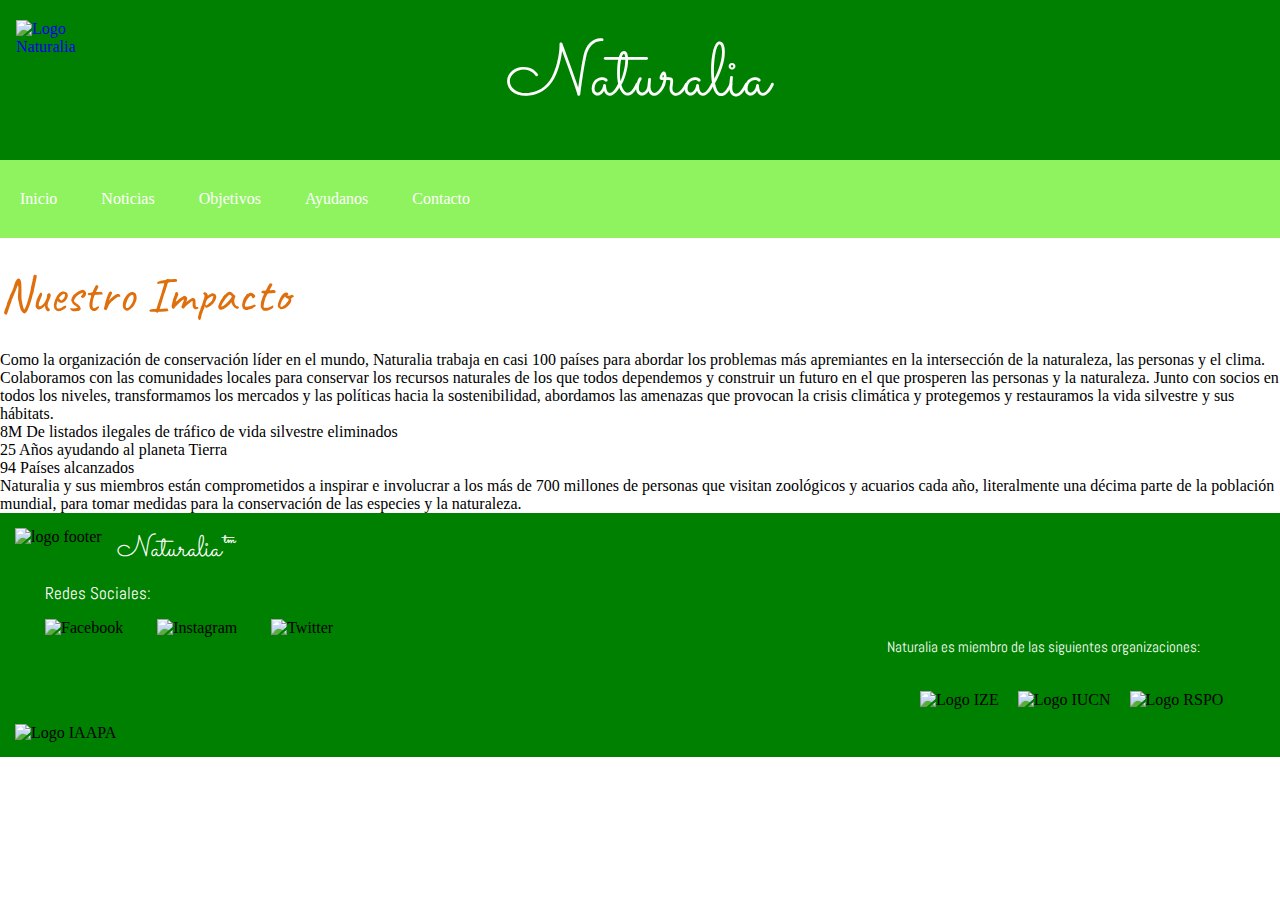
==== index.html @ 5b341d13 "Correcion de errores" ====
<!DOCTYPE html>
<html lang="es">
<head>
    <meta charset="UTF-8">
    <title>Naturalia</title>
    <meta content="Ignacio Franciosi" name="autor">
    <meta content="Pagina web de una ONG ficticia sobre proteccion de animales " name="descripcion">
    <meta content="animales, extincion, ayuda, ong, activismo " name="palabras clave">
    <link rel="stylesheet"href="miEstilo.css" type="text/css">
    <link rel="icon" type="image/jpg" href="imagenes/favicon.png">
    <link href="https://fonts.googleapis.com/css2?family=Abel&family=Caveat:wght@600&family=M+PLUS+Rounded+1c:wght@300&family=Sacramento&display=swap" rel="stylesheet">
</head>
<body>
<header>
    <a href="index.html"><img src="Imagenes/logo.png" width="113" height="110" alt="Logo Naturalia" id="logo_naturalia"> </a>
    <h1 id="titulo">Naturalia</h1>

</header>

<nav>
    <ul class="menu" >
        <li><a href="index.html">Inicio</a></li>
        <li><a href="Noticias.html">Noticias</a></li>
        <li><a href="Objetivo.html">Objetivos</a></li>
        <li><a href="Ayudanos.html">Ayudanos</a></li>
        <li><a href="Contactanos.html">Contacto</a></li>
    </ul>

</nav>


<p>
<h1 id="impacto">Nuestro Impacto</h1>
</p>
<p>
    Como la organización de conservación líder en el mundo, Naturalia trabaja en casi 100 países para abordar los problemas más apremiantes en la intersección de la naturaleza, las personas y el clima.
    Colaboramos con las comunidades locales para conservar los recursos naturales de los que todos dependemos y construir un futuro en el que prosperen las personas y la naturaleza.
    Junto con socios en todos los niveles, transformamos los mercados y las políticas hacia la sostenibilidad, abordamos las amenazas que provocan la crisis climática y protegemos y restauramos la vida silvestre y sus hábitats.
</p>
<p>
8M De listados ilegales de tráfico de vida silvestre eliminados
</p>
<p>
25 Años ayudando al planeta Tierra
</p>
<p>
94 Países alcanzados
</p>
<p>
    Naturalia y sus miembros están comprometidos a inspirar e involucrar a los más de 700 millones de personas que visitan zoológicos y acuarios cada año, literalmente una décima parte de la población mundial, para tomar medidas para la conservación de las especies y la naturaleza.
</p>
<section></section>
<footer id="footer">

    <p id="footer_izquierdo">
        <img src="Imagenes/logo.png" alt="logo footer" height="33" width="33" id="logo_footer"> <p id="titulo_footer">Naturalia™</p>
        <p id="redes_sociales">Redes Sociales:</p>
        <img src="Imagenes/facebook.png"width="35" height="35" alt="Facebook" id="facebook">
        <img src="Imagenes/instagram.png"width="35" height="35" alt="Instagram" id="instagram">
        <img src="Imagenes/twitter.png"width="35" height="35" alt="Twitter" id="twitter">

    </p>
    <p id="footer_derecho">
    <p id="organizaciones"> Naturalia es miembro de las siguientes organizaciones:</p>
        <img src="Imagenes/logo-ize.png"width="40" height="60" alt="Logo IZE" id="ize">
        <img src="Imagenes/logo-iucn.png"width="60" height="60" alt="Logo IUCN" id="iucn">
        <img src="Imagenes/logo-rspo.png"width="60" height="60" alt="Logo RSPO" id="rspo">
        <img src="Imagenes/IAAPA-logo.png"width="140" height="50" alt="Logo IAAPA" id="iaapa">

    </p>

</footer>
</body>
</html>
---- miEstilo.css ----
#titulo{
    color: white;
    text-align: center;
    float: top;
    font-family: 'Sacramento', cursive;
    font-size: 75px;
    padding-top: 25px;
    padding-bottom: 25px;
    padding-right: 150px;
    background-color: green;
}

#logo_naturalia{
float: left;
margin: 0.3em 1em 1em 1em;
    padding-top: 15px ;
    padding-bottom: 15px;
}

.menu{
    position: relative;
    list-style: none;
    padding-top: 10px;
    padding-bottom: 10px;
    padding-right: 0px;
    padding-left: 0px;
    background: #8EF35E;
    width: 100%;

    margin: 0px;

}
.menu li a{
    text-decoration: none;
    color:white;
    padding: 20px;
    display: block;
    margin: 0px;
    text-align: center;

}

.menu li{
    display: inline-block;

}

.menu li a:hover{
    background: green;

}

#impacto{
    font-family: 'Caveat', cursive;
    font-size: 50px;
    text-align: left;
    color: #DF6F0C;
    margin-top: 25px;
    margin-bottom: 25px;
}

#footer{
    background-color: green;
    margin: 0px;
    padding: 0px;
    position: relative;
}
#footer_izquierdo{
    float: left;
    background-color: green;
    margin: 0px;
}
#titulo_footer{
    font-family: 'Sacramento', cursive;
    font-size: 30px;
    color: white;
    padding-top: 15px;

}
#logo_footer{
   padding: 15px;
}

#redes_sociales{
    font-family: 'Abel', sans-serif;
    font-size: 17px;
    color: white;
    padding-top: 10px;
    padding-left: 45px;
    margin: 0px;
}

#facebook{
    padding-left: 45px;
    padding-top: 15px;
    padding-right: 15px;
}

#instagram{
    padding-left: 15px;
    padding-right: 15px;
}

#twitter{
    padding-left: 15px;
    padding-right: 15px;
}

#footer_derecho{
    float: right ;
    background-color: green;
    margin: 0px;
    float: top;
    align-self: flex-end;
}

#organizaciones{
    text-align: right;
    font-family: 'Abel', sans-serif;
    font-size: 15px;
    color: white;

    margin: 0px;
    background-color: green;
    padding-left: 0px;
    padding-bottom: 20px;
    padding-top: 0px;
    padding-right: 80px;
    border: 0px;
}
#ize{
    padding-left: 920px;
    padding-top: 15px;
    padding-right: 15px;
    padding-bottom: 15px;

}
#iucn{

    padding-left: 0px;
    padding-right: 0px;
    padding-bottom: 15px;
}

#rspo{
padding-left: 15px;
    padding-right: 0px;
    padding-bottom: 15px;

}

#iaapa{
padding-left: 15px;
    padding-bottom: 15px;

}

#noticias{
    font-family: 'Caveat', cursive;
    font-size: 50px;
    text-align: center;
    padding-bottom: 30px;
    padding-top: 30px;
}

#titulo_noticia1{
    font-family: 'Abel', sans-serif;
    background-color: mediumpurple;
    margin: 0px;
    padding-top: 30px;
    padding-bottom: 30px;
    padding-left: 25px;
    border: 0px;
    font-size: 40px;
}

#cuerpo_noticia1{
    font-family: 'M PLUS Rounded 1c', sans-serif;
    font-size: 20px;
    background-color: mediumpurple;
    margin: 0px;
    padding-top: 30px ;
    padding-right: 50px;
    padding-left: 25px;
    padding-bottom: 75px;
    border: 0px;
    text-align-all: justify;
    line-height: 38px;
}

#noticia1{
    background-color: mediumpurple;
    margin: 0px;
    padding-left: 50px;
    padding-right: 30px;
    padding-top: 0px;
    padding-bottom: 20px;
    border: 0px;
    float: right;
}

#titulo_noticia2{
    font-family: 'Abel', sans-serif;
    background-color: #DCA525;
    margin-top: 20px;
    padding-top: 30px;
    padding-bottom: 20px;
    padding-left: 25px;
    border: 0px;
    font-size: 40px;
}

#cuerpo_noticia2 {
    font-family: 'M PLUS Rounded 1c', sans-serif;
    font-size: 20px;
    background-color: #DCA525;
    margin: 0px;
    padding-top: 40px;
    padding-right: 50px;
    padding-left: 15px;
    padding-bottom: 75px;
    border: 0px;
    text-align-all: justify;
    line-height: 38px;
}
#noticia2{
    background-color: #DCA525;
    margin: 0px;
    padding-left: 50px;
    padding-right: 60px;
    padding-top: 20px;
    padding-bottom: 20px;
    border: 0px;
    float: left;
}

#titulo_noticia3{
    font-family: 'Abel', sans-serif;
    background-color: #1B8FA0;
    margin-top: 20px;
    padding-top: 30px;
    padding-bottom: 20px;
    padding-left: 25px;
    border: 0px;
    font-size: 40px;
}

#cuerpo_noticia3{
    font-family: 'M PLUS Rounded 1c', sans-serif;
    font-size: 20px;
    background-color: #1B8FA0;
    margin: 0px;
    padding-top: 20px ;
    padding-right: 50px;
    padding-left: 25px;
    padding-bottom: 75px;
    border: 0px;
    text-align-all: justify;
    line-height: 42px;
}

#noticia3{
    background-color: #1B8FA0;
    margin: 0px;
    padding-left: 50px;
    padding-right: 30px;
    padding-top: 0px;
    padding-bottom: 40px;
    border: 0px;
    float: right;
}

#titulo_noticia4{
    font-family: 'Abel', sans-serif;
    background-color: #EB97DE;
    margin-top: 20px;
    padding-top: 30px;
    padding-bottom: 20px;
    padding-left: 25px;
    border: 0px;
    font-size: 40px;
}

#cuerpo_noticia4{
    font-family: 'M PLUS Rounded 1c', sans-serif;
    font-size: 20px;
    background-color: #EB97DE;
    margin-bottom: 55px;
    padding-top: 40px;
    padding-right: 50px;
    padding-left: 15px;
    padding-bottom: 75px;
    border: 0px;
    text-align-all: justify;
    line-height: 38px;
}
#noticia4{
    background-color: #EB97DE;
    margin: 0px;
    padding-left: 50px;
    padding-right: 60px;
    padding-top: 40px;
    padding-bottom: 50px;
    border: 0px;
    float: left;
}




html, body, div, span, applet, object, iframe,
h1, h2, h3, h4, h5, h6, p, blockquote, pre,
a, abbr, acronym, address, big, cite, code,
del, dfn, em, img, ins, kbd, q, s, samp,
small, strike, strong, sub, sup, tt, var,
b, u, i, center,
dl, dt, dd, ol, ul, li,
fieldset, form, label, legend,
table, caption, tbody, tfoot, thead, tr, th, td,
article, aside, canvas, details, embed,
figure, figcaption, footer, header, hgroup,
menu, nav, output, ruby, section, summary,
time, mark, audio, video {
    margin: 0;
    padding: 0;
    border: 0;
    font-size: 100%;
    font: inherit;
    vertical-align: baseline;
}
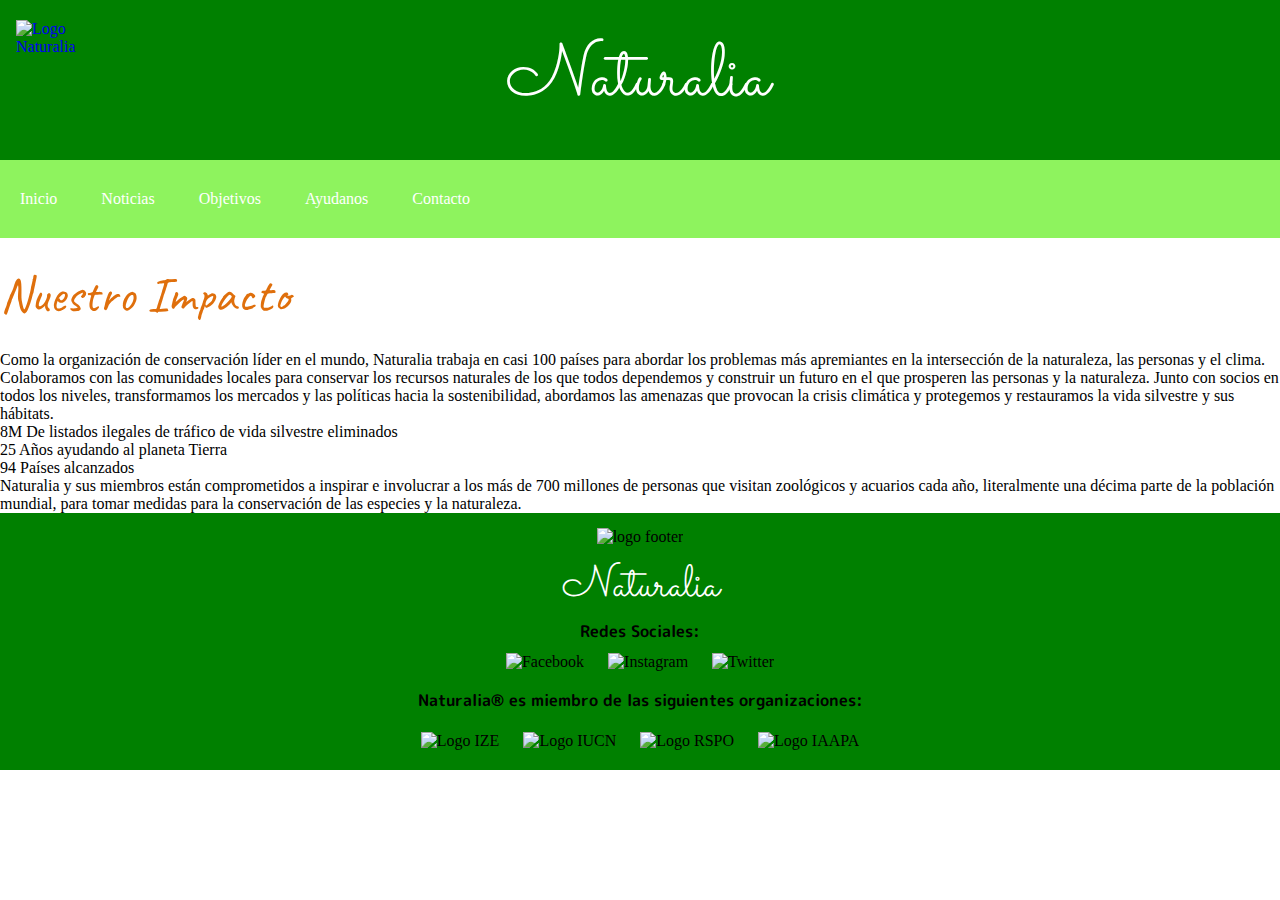
==== commit 636c1635: "Se modifico el estilo de footer y de las imagenes de noticias" ====
--- a/index.html
+++ b/index.html
@@ -7,12 +7,12 @@
     <meta content="Pagina web de una ONG ficticia sobre proteccion de animales " name="descripcion">
     <meta content="animales, extincion, ayuda, ong, activismo " name="palabras clave">
     <link rel="stylesheet"href="miEstilo.css" type="text/css">
-    <link rel="icon" type="image/jpg" href="imagenes/favicon.png">
+    <link rel="icon" type="image/jpg" href="Imagenes/Favicon.png">
     <link href="https://fonts.googleapis.com/css2?family=Abel&family=Caveat:wght@600&family=M+PLUS+Rounded+1c:wght@300&family=Sacramento&display=swap" rel="stylesheet">
 </head>
 <body>
 <header>
-    <a href="index.html"><img src="Imagenes/logo.png" width="113" height="110" alt="Logo Naturalia" id="logo_naturalia"> </a>
+    <a href="index.html"><img src="Imagenes/Logo.png" width="113" height="110" alt="Logo Naturalia" id="logo_naturalia"> </a>
     <h1 id="titulo">Naturalia</h1>
 
 </header>
@@ -49,25 +49,28 @@
 <p>
     Naturalia y sus miembros están comprometidos a inspirar e involucrar a los más de 700 millones de personas que visitan zoológicos y acuarios cada año, literalmente una décima parte de la población mundial, para tomar medidas para la conservación de las especies y la naturaleza.
 </p>
-<section></section>
+
 <footer id="footer">
 
-    <p id="footer_izquierdo">
-        <img src="Imagenes/logo.png" alt="logo footer" height="33" width="33" id="logo_footer"> <p id="titulo_footer">Naturalia™</p>
+    <div id="footer_naturalia">
+        <img src="Imagenes/Logo.png" alt="logo footer" height="67" width="67" id="logo_footer"> <p id="titulo_footer">Naturalia</p>
+
+
         <p id="redes_sociales">Redes Sociales:</p>
         <img src="Imagenes/facebook.png"width="35" height="35" alt="Facebook" id="facebook">
         <img src="Imagenes/instagram.png"width="35" height="35" alt="Instagram" id="instagram">
         <img src="Imagenes/twitter.png"width="35" height="35" alt="Twitter" id="twitter">
 
-    </p>
-    <p id="footer_derecho">
-    <p id="organizaciones"> Naturalia es miembro de las siguientes organizaciones:</p>
+
+
+
+    <p id="organizaciones"> Naturalia® es miembro de las siguientes organizaciones:</p>
         <img src="Imagenes/logo-ize.png"width="40" height="60" alt="Logo IZE" id="ize">
         <img src="Imagenes/logo-iucn.png"width="60" height="60" alt="Logo IUCN" id="iucn">
         <img src="Imagenes/logo-rspo.png"width="60" height="60" alt="Logo RSPO" id="rspo">
         <img src="Imagenes/IAAPA-logo.png"width="140" height="50" alt="Logo IAAPA" id="iaapa">
 
-    </p>
+    </div>
 
 </footer>
 </body>
--- a/miEstilo.css
+++ b/miEstilo.css
@@ -63,95 +63,67 @@
     background-color: green;
     margin: 0px;
     padding: 0px;
-    position: relative;
-}
-#footer_izquierdo{
-    float: left;
-    background-color: green;
-    margin: 0px;
+    position: center;
+    text-align: center;
+
+}
+
+#footer_naturalia{
+
 }
 #titulo_footer{
+color: white;
     font-family: 'Sacramento', cursive;
-    font-size: 30px;
-    color: white;
-    padding-top: 15px;
+    font-size: 45px;
 
 }
 #logo_footer{
-   padding: 15px;
-}
+    justify-content: center;
+    padding: 15px 15px 8px 15px;
+}
+
 
 #redes_sociales{
-    font-family: 'Abel', sans-serif;
-    font-size: 17px;
-    color: white;
-    padding-top: 10px;
-    padding-left: 45px;
-    margin: 0px;
+    font-family: 'M PLUS Rounded 1c', sans-serif;
+    font-weight: bold;
 }
 
 #facebook{
-    padding-left: 45px;
-    padding-top: 15px;
-    padding-right: 15px;
+padding: 10px;
 }
 
 #instagram{
-    padding-left: 15px;
-    padding-right: 15px;
+    padding: 10px;
 }
 
 #twitter{
-    padding-left: 15px;
-    padding-right: 15px;
-}
-
-#footer_derecho{
-    float: right ;
-    background-color: green;
-    margin: 0px;
-    float: top;
-    align-self: flex-end;
-}
+    padding: 10px;
+}
+
+
 
 #organizaciones{
-    text-align: right;
-    font-family: 'Abel', sans-serif;
-    font-size: 15px;
-    color: white;
-
-    margin: 0px;
-    background-color: green;
-    padding-left: 0px;
-    padding-bottom: 20px;
-    padding-top: 0px;
-    padding-right: 80px;
-    border: 0px;
-}
+    font-family: 'M PLUS Rounded 1c', sans-serif;
+    font-weight: bold;
+    padding-top: 8px;
+}
+
 #ize{
-    padding-left: 920px;
-    padding-top: 15px;
-    padding-right: 15px;
-    padding-bottom: 15px;
+    padding: 20px 10px 20px 10px;
 
 }
 #iucn{
-
-    padding-left: 0px;
-    padding-right: 0px;
-    padding-bottom: 15px;
+    padding: 20px 10px 20px 10px;
+
 }
 
 #rspo{
-padding-left: 15px;
-    padding-right: 0px;
-    padding-bottom: 15px;
+    padding: 20px 10px 20px 10px;
 
 }
 
 #iaapa{
-padding-left: 15px;
-    padding-bottom: 15px;
+    padding: 20px 10px 20px 10px;
 
 }
 
@@ -190,13 +162,18 @@
 
 #noticia1{
     background-color: mediumpurple;
-    margin: 0px;
-    padding-left: 50px;
-    padding-right: 30px;
-    padding-top: 0px;
-    padding-bottom: 20px;
+    margin-top: 0px;
+    margin-bottom: 20px;
+    margin-left: 50px;
+    margin-right: 30px;
+    padding: 0px;
     border: 0px;
     float: right;
+    box-shadow: 1px 5px 10px black;
+}
+
+#noticia1:hover{
+    transform: scale(1.1);
 }
 
 #titulo_noticia2{
@@ -225,13 +202,18 @@
 }
 #noticia2{
     background-color: #DCA525;
-    margin: 0px;
-    padding-left: 50px;
-    padding-right: 60px;
-    padding-top: 20px;
-    padding-bottom: 20px;
+    margin-left: 0px;
+    margin-right: 40px;
+    margin-bottom: 20px ;
+    margin-top: 20px ;
+    padding: 0px;
     border: 0px;
     float: left;
+    box-shadow: 1px 5px 10px black;
+}
+
+#noticia2:hover{
+    transform: scale(1.1);
 }
 
 #titulo_noticia3{
@@ -261,18 +243,23 @@
 
 #noticia3{
     background-color: #1B8FA0;
-    margin: 0px;
-    padding-left: 50px;
-    padding-right: 30px;
-    padding-top: 0px;
-    padding-bottom: 40px;
+    margin-bottom: 40px;
+    margin-top:0px ;
+    margin-right: 30px;
+    margin-left: 50px;
+    padding: 0px;
     border: 0px;
     float: right;
+    box-shadow: 1px 5px 10px black;
+}
+
+#noticia3:hover{
+    transform: scale(1.1);
 }
 
 #titulo_noticia4{
     font-family: 'Abel', sans-serif;
-    background-color: #EB97DE;
+    background-color: #DF85D2;
     margin-top: 20px;
     padding-top: 30px;
     padding-bottom: 20px;
@@ -284,7 +271,7 @@
 #cuerpo_noticia4{
     font-family: 'M PLUS Rounded 1c', sans-serif;
     font-size: 20px;
-    background-color: #EB97DE;
+    background-color: #DF85D2;
     margin-bottom: 55px;
     padding-top: 40px;
     padding-right: 50px;
@@ -295,14 +282,19 @@
     line-height: 38px;
 }
 #noticia4{
-    background-color: #EB97DE;
-    margin: 0px;
-    padding-left: 50px;
-    padding-right: 60px;
-    padding-top: 40px;
-    padding-bottom: 50px;
+    background-color: #DF85D2;
+    padding: 0px;
+    margin-left: 50px;
+    margin-right: 60px;
+    margin-top: 40px;
+    margin-bottom: 50px;
     border: 0px;
     float: left;
+    box-shadow: 1px 5px 10px black;
+}
+
+#noticia4:hover{
+    transform: scale(1.1);
 }
 
 
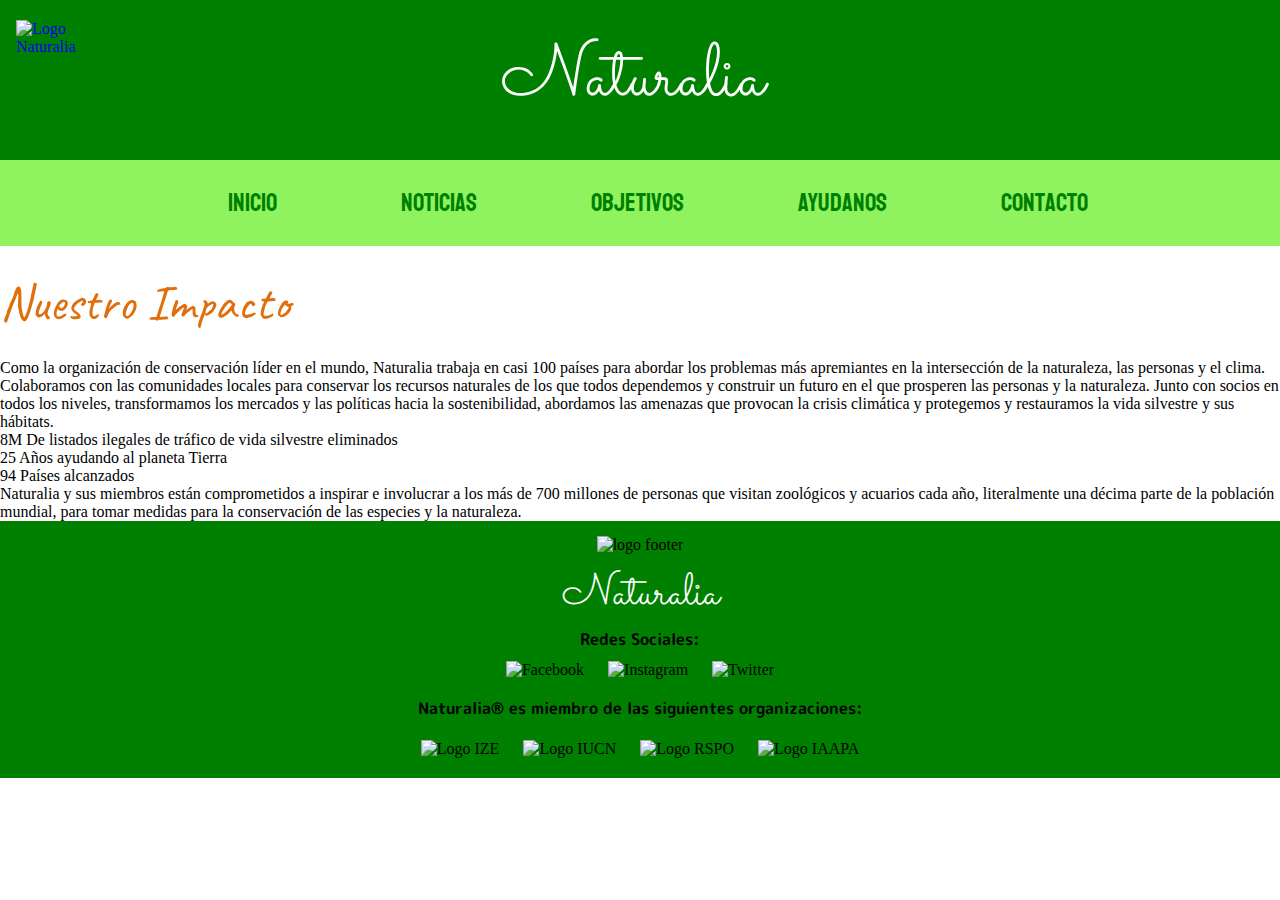
==== commit c802e2b4: "Rediseño del menu de opciones - Estilo en Objetivos" ====
--- a/index.html
+++ b/index.html
@@ -8,7 +8,7 @@
     <meta content="animales, extincion, ayuda, ong, activismo " name="palabras clave">
     <link rel="stylesheet"href="miEstilo.css" type="text/css">
     <link rel="icon" type="image/jpg" href="Imagenes/Favicon.png">
-    <link href="https://fonts.googleapis.com/css2?family=Abel&family=Caveat:wght@600&family=M+PLUS+Rounded+1c:wght@300&family=Sacramento&display=swap" rel="stylesheet">
+    <link href="https://fonts.googleapis.com/css2?family=Abel&family=Caveat:wght@600&family=Koulen&family=M+PLUS+Rounded+1c:wght@300&family=Sacramento&display=swap" rel="stylesheet">
 </head>
 <body>
 <header>
@@ -19,11 +19,11 @@
 
 <nav>
     <ul class="menu" >
-        <li><a href="index.html">Inicio</a></li>
-        <li><a href="Noticias.html">Noticias</a></li>
-        <li><a href="Objetivo.html">Objetivos</a></li>
-        <li><a href="Ayudanos.html">Ayudanos</a></li>
-        <li><a href="Contactanos.html">Contacto</a></li>
+        <li><a href="index.html"id="index_menu">Inicio</a></li>
+        <li><a href="Noticias.html"id="noticias_menu">Noticias</a></li>
+        <li><a href="Objetivo.html"id="objetivo_menu">Objetivos</a></li>
+        <li><a href="Ayudanos.html"id="ayudanos_menu">Ayudanos</a></li>
+        <li><a href="Contactanos.html" id="contacto_menu">Contacto</a></li>
     </ul>
 
 </nav>
@@ -32,7 +32,7 @@
 <p>
 <h1 id="impacto">Nuestro Impacto</h1>
 </p>
-<p>
+<p id="texto_index">
     Como la organización de conservación líder en el mundo, Naturalia trabaja en casi 100 países para abordar los problemas más apremiantes en la intersección de la naturaleza, las personas y el clima.
     Colaboramos con las comunidades locales para conservar los recursos naturales de los que todos dependemos y construir un futuro en el que prosperen las personas y la naturaleza.
     Junto con socios en todos los niveles, transformamos los mercados y las políticas hacia la sostenibilidad, abordamos las amenazas que provocan la crisis climática y protegemos y restauramos la vida silvestre y sus hábitats.
--- a/miEstilo.css
+++ b/miEstilo.css
@@ -6,7 +6,7 @@
     font-size: 75px;
     padding-top: 25px;
     padding-bottom: 25px;
-    padding-right: 150px;
+    padding-right: 160px;
     background-color: green;
 }
 
@@ -20,34 +20,68 @@
 .menu{
     position: relative;
     list-style: none;
-    padding-top: 10px;
-    padding-bottom: 10px;
-    padding-right: 0px;
-    padding-left: 0px;
     background: #8EF35E;
     width: 100%;
-
-    margin: 0px;
-
+    justify-content: center;
+    padding: 0px;
+    align-items: center;
+    margin: 0px;
 }
 .menu li a{
     text-decoration: none;
     color:white;
-    padding: 20px;
-    display: block;
-    margin: 0px;
-    text-align: center;
-
+    display: inline-block;
+    padding: 20px 20px 20px 20px;
+    text-align: center;
+    justify-content: center;
+    align-items: center;
+    margin:10px 50px 10px 60px;
 }
 
 .menu li{
+    margin:0px;
     display: inline-block;
-
-}
-
-.menu li a:hover{
-    background: green;
-
+    justify-content: center;
+    align-items: center;
+}
+
+.menu li:hover {
+    background: #C2FEB7;
+}
+
+#index_menu{
+    font-family: 'Koulen', cursive;
+    font-size: 25px;
+    color: green;
+    padding: 10px 10px 10px 23px;
+
+}
+#noticias_menu{
+    font-family: 'Koulen', cursive;
+    font-size: 25px;
+    color: green;
+    padding: 10px 0px 10px 0px;
+}
+
+#objetivo_menu{
+    font-family: 'Koulen', cursive;
+    font-size: 25px;
+    color: green;
+    padding: 10px 0px 10px 0px;
+}
+
+#ayudanos_menu{
+    font-family: 'Koulen', cursive;
+    font-size: 25px;
+    color: green;
+    padding: 10px 0px 10px 0px;
+}
+
+#contacto_menu{
+    font-family: 'Koulen', cursive;
+    font-size: 25px;
+    color: green;
+    padding: 10px 0px 10px 0px;
 }
 
 #impacto{
@@ -129,10 +163,11 @@
 
 #noticias{
     font-family: 'Caveat', cursive;
-    font-size: 50px;
-    text-align: center;
-    padding-bottom: 30px;
-    padding-top: 30px;
+    font-size: 60px;
+    text-align: center;
+    padding-bottom: 50px;
+    padding-top: 50px;
+    color: green;
 }
 
 #titulo_noticia1{
@@ -297,7 +332,95 @@
     transform: scale(1.1);
 }
 
-
+#titulo_objetivo{
+    font-family: 'Caveat', cursive;
+    font-size: 55px;
+    text-align: center;
+    color: #1B8FA0;
+    margin-top: 55px;
+    margin-bottom: 25px;
+    margin-left: 15px;
+    font-weight: bold;
+}
+
+#cuerpo_objetivo{
+    font-family: 'M PLUS Rounded 1c', sans-serif;
+    text-align: center;
+    font-size: 23px;
+    margin-top: 90px;
+    margin-left: 220px ;
+    margin-right:220px ;
+    line-height: 65px;
+    font-weight: bold;
+}
+
+#seis_objetivos{
+    background-color: #EBFFE8;
+    margin-top: 50px;
+}
+
+#imagen_nube{
+    border: 3px solid green;
+    margin: 50px 30px 30px 100px;
+    vertical-align: middle;
+}
+
+#cuerpo_nube{
+font-family: 'M PLUS Rounded 1c', sans-serif;
+    font-size: 25px;
+}
+
+#imagen_gota{
+    border: 3px solid green;
+    margin: 30px 30px 30px 100px;
+    vertical-align: middle;
+}
+
+#cuerpo_gota{
+    font-family: 'M PLUS Rounded 1c', sans-serif;
+    font-size: 25px;
+}
+
+#imagen_garra{
+    border: 3px solid green;
+    margin: 30px 30px 30px 100px;
+    vertical-align: middle;
+}
+#cuerpo_garra{
+    font-family: 'M PLUS Rounded 1c', sans-serif;
+    font-size: 25px;
+}
+
+#imagen_mano{
+    border: 3px solid green;
+    margin: 30px 30px 30px 100px;
+    vertical-align: middle;
+}
+
+#cuerpo_mano{
+    font-family: 'M PLUS Rounded 1c', sans-serif;
+    font-size: 25px;
+}
+
+#imagen_arbol{
+    border: 3px solid green;
+    margin: 30px 30px 30px 100px;
+    vertical-align: middle;
+}
+#cuerpo_arbol{
+    font-family: 'M PLUS Rounded 1c', sans-serif;
+    font-size: 25px;
+}
+
+#imagen_mar{
+    border: 3px solid green;
+    margin: 30px 30px 50px 100px;
+    vertical-align: middle;
+}
+#cuerpo_mar{
+    font-family: 'M PLUS Rounded 1c', sans-serif;
+    font-size: 25px;
+}
 
 
 html, body, div, span, applet, object, iframe,
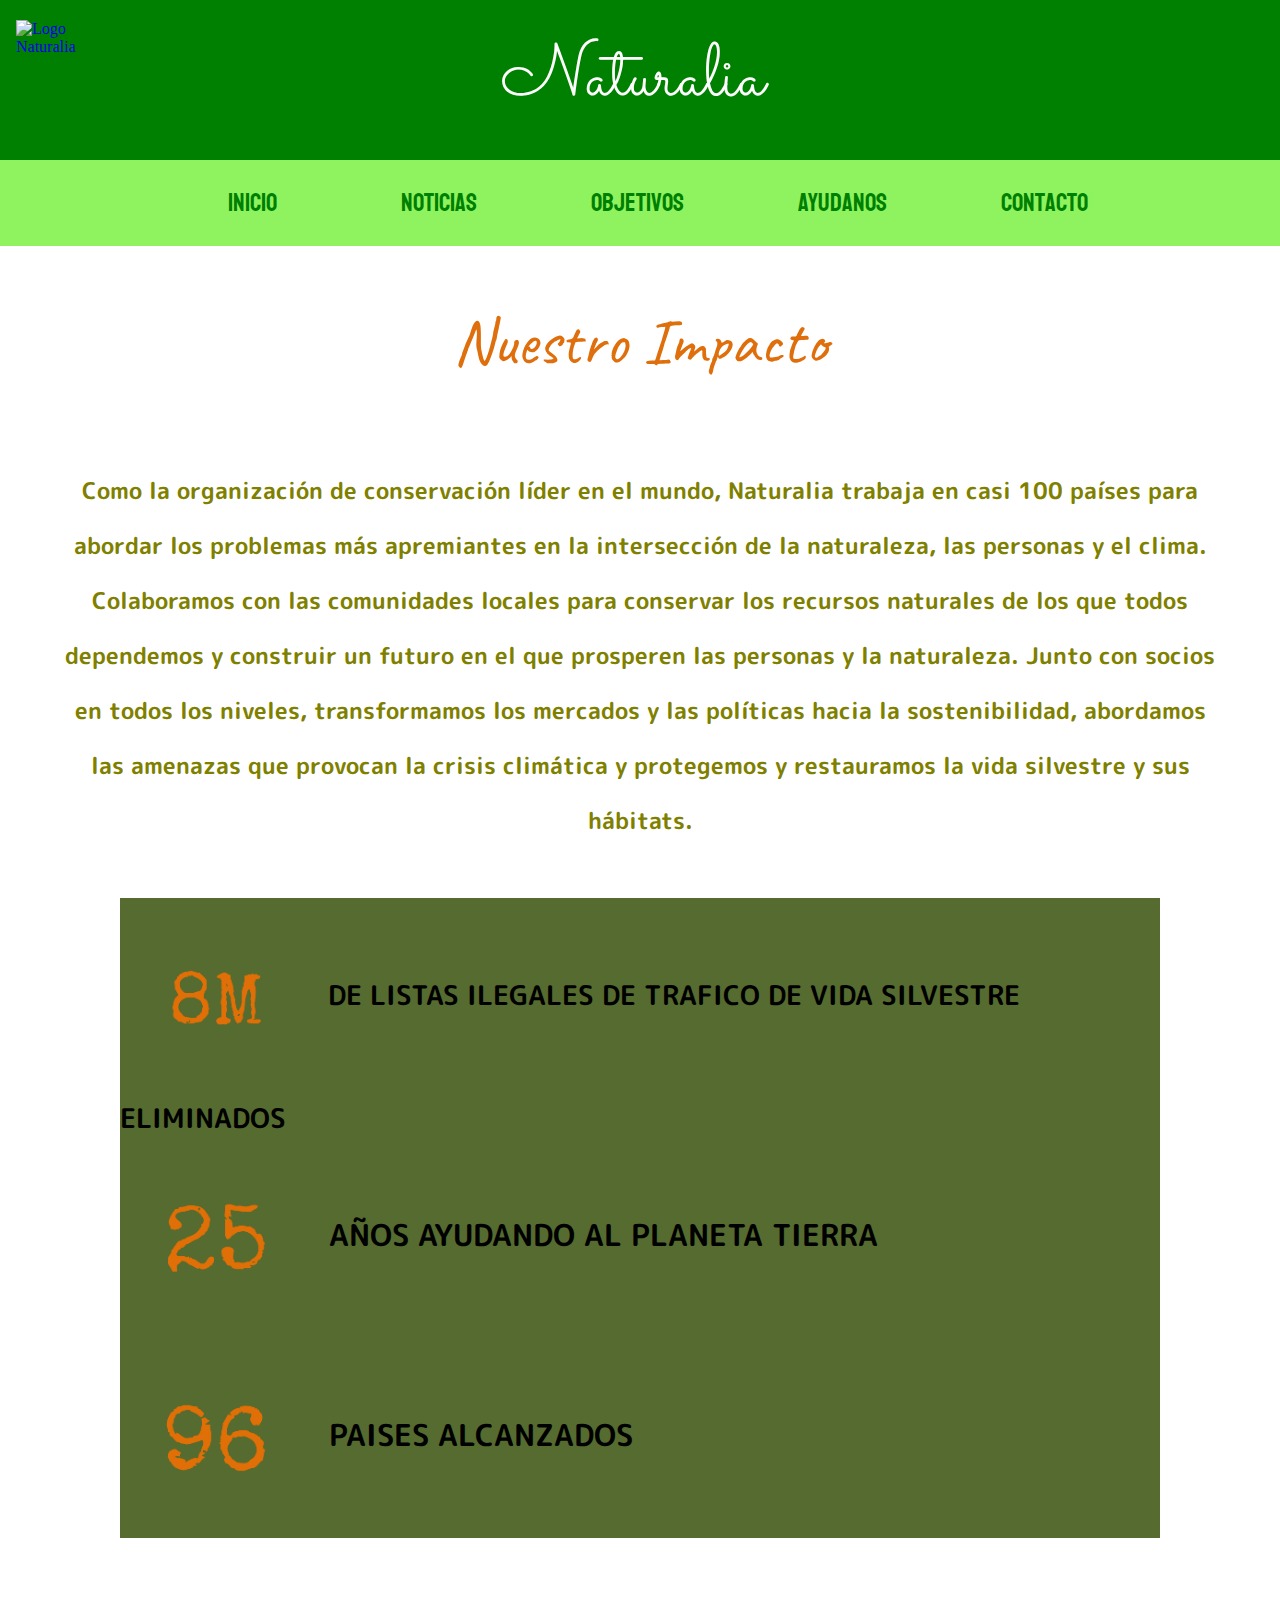
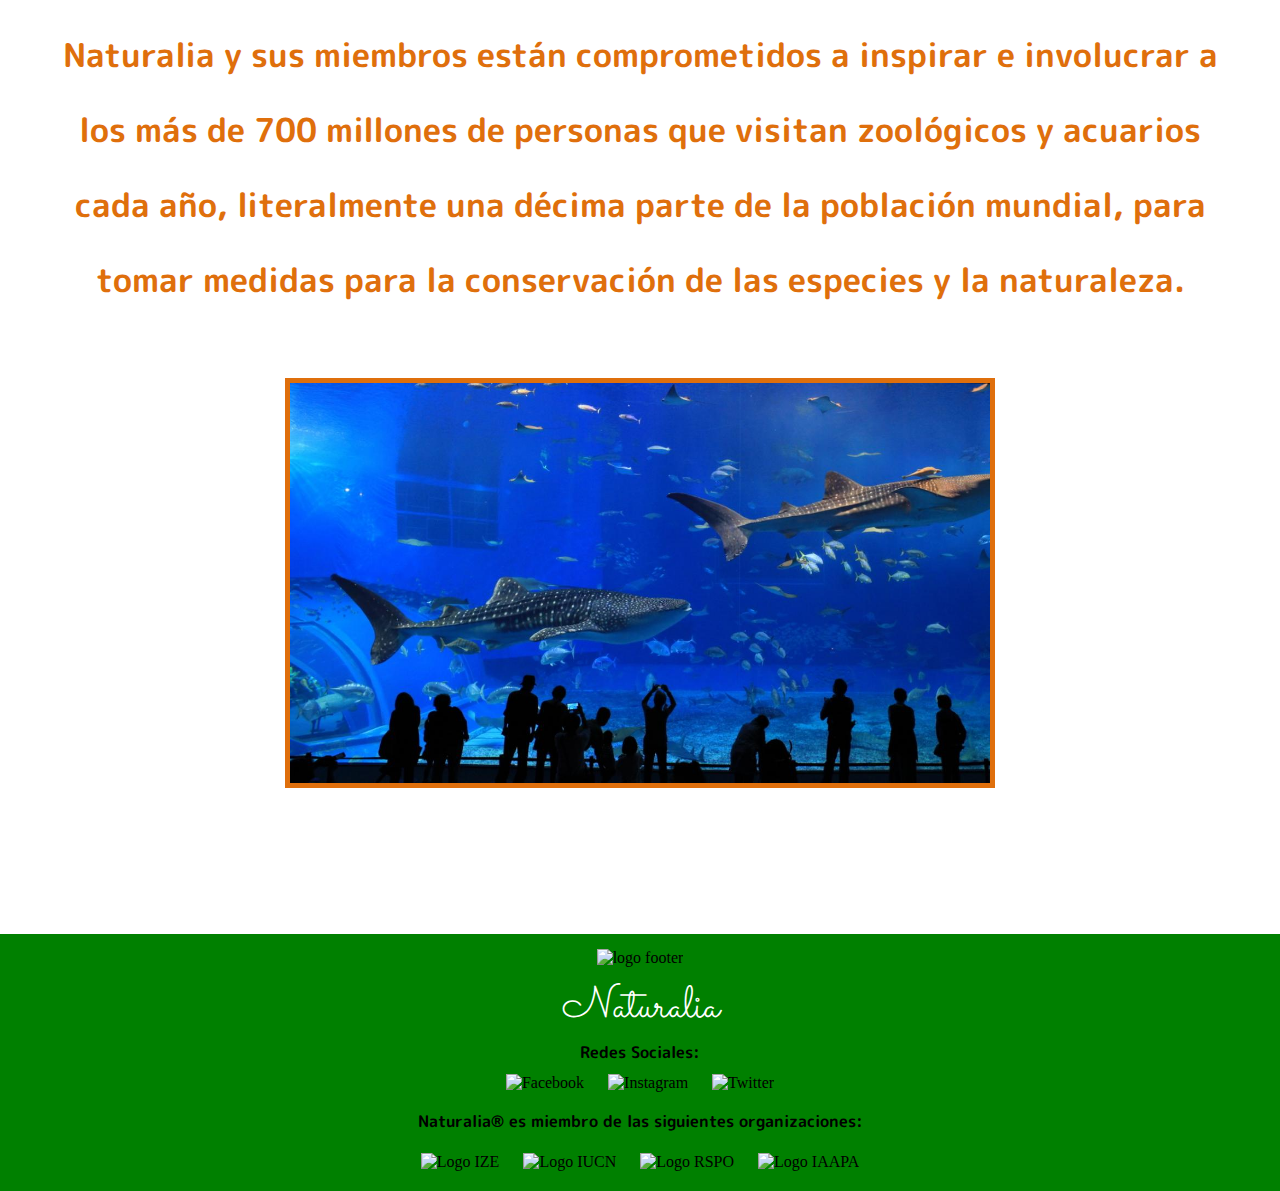
==== commit 899d6086: "Se modifico el diseño del inicio index" ====
--- a/index.html
+++ b/index.html
@@ -37,19 +37,26 @@
     Colaboramos con las comunidades locales para conservar los recursos naturales de los que todos dependemos y construir un futuro en el que prosperen las personas y la naturaleza.
     Junto con socios en todos los niveles, transformamos los mercados y las políticas hacia la sostenibilidad, abordamos las amenazas que provocan la crisis climática y protegemos y restauramos la vida silvestre y sus hábitats.
 </p>
-<p>
-8M De listados ilegales de tráfico de vida silvestre eliminados
+<div id="tres_impactos">
+<p id="impacto1">
+  <img src="Imagenes/ochoeme.png" id="ochoeme" width="200" height="200">
+ DE LISTAS ILEGALES DE TRAFICO DE VIDA SILVESTRE ELIMINADOS
 </p>
-<p>
-25 Años ayudando al planeta Tierra
+<p id="impacto2">
+    <img src="Imagenes/veinticinco.png" id="veinticinco" width="200" height="200">
+     AÑOS AYUDANDO AL PLANETA TIERRA
 </p>
-<p>
-94 Países alcanzados
+<p id="impacto3">
+    <img src="Imagenes/noventayseis.png" id="noventayseis" width="200" height="200">
+     PAISES ALCANZADOS
 </p>
+</div>
+<div id="impacto4">
 <p>
     Naturalia y sus miembros están comprometidos a inspirar e involucrar a los más de 700 millones de personas que visitan zoológicos y acuarios cada año, literalmente una décima parte de la población mundial, para tomar medidas para la conservación de las especies y la naturaleza.
+    <img src="Imagenes/acuario.jpg" width="700" height="400" id="acuario">
 </p>
-
+</div>
 <footer id="footer">
 
     <div id="footer_naturalia">
--- a/miEstilo.css
+++ b/miEstilo.css
@@ -86,11 +86,74 @@
 
 #impacto{
     font-family: 'Caveat', cursive;
-    font-size: 50px;
+    font-size: 65px;
     text-align: left;
     color: #DF6F0C;
-    margin-top: 25px;
+    margin-top: 55px;
     margin-bottom: 25px;
+    text-align: center;
+}
+
+#texto_index{
+    font-family: 'M PLUS Rounded 1c', sans-serif;
+font-size: 23px ;
+    margin: 80px 60px 0px 60px;
+   line-height: 55px;
+    text-align: center;
+    color: olive;
+    font-weight: bold;
+}
+
+#tres_impactos{
+    background-color: darkolivegreen;
+    margin: 50px 120px 50px 120px;
+}
+
+#ochoeme{
+vertical-align: middle;
+
+}
+#impacto1{
+font-family: 'M PLUS Rounded 1c', sans-serif;
+    font-size: 27px;
+    font-weight: bold;
+}
+
+#veinticinco{
+    vertical-align: middle;
+}
+#impacto2{
+    font-family: 'M PLUS Rounded 1c', sans-serif;
+    font-size: 30px;
+    font-weight: bold;
+}
+
+#noventayseis{
+    vertical-align: middle;
+}
+
+#impacto3{
+    font-family: 'M PLUS Rounded 1c', sans-serif;
+    font-size: 30px;
+    font-weight: bold;
+}
+
+#impacto4{
+    font-family: 'M PLUS Rounded 1c', sans-serif;
+    font-size: 33px ;
+    margin: 80px 60px 60px 60px;
+    line-height: 75px;
+    text-align: center;
+    color: #DF6F0C;
+    font-weight: bold;
+}
+#acuario{
+    margin: 60px 0px 60px 0px;
+    border: 5px solid #DF6F0C;
+}
+
+#acuario:hover{
+    transform: scale(1.1);
 }
 
 #footer{
@@ -334,7 +397,7 @@
 
 #titulo_objetivo{
     font-family: 'Caveat', cursive;
-    font-size: 55px;
+    font-size: 75px;
     text-align: center;
     color: #1B8FA0;
     margin-top: 55px;
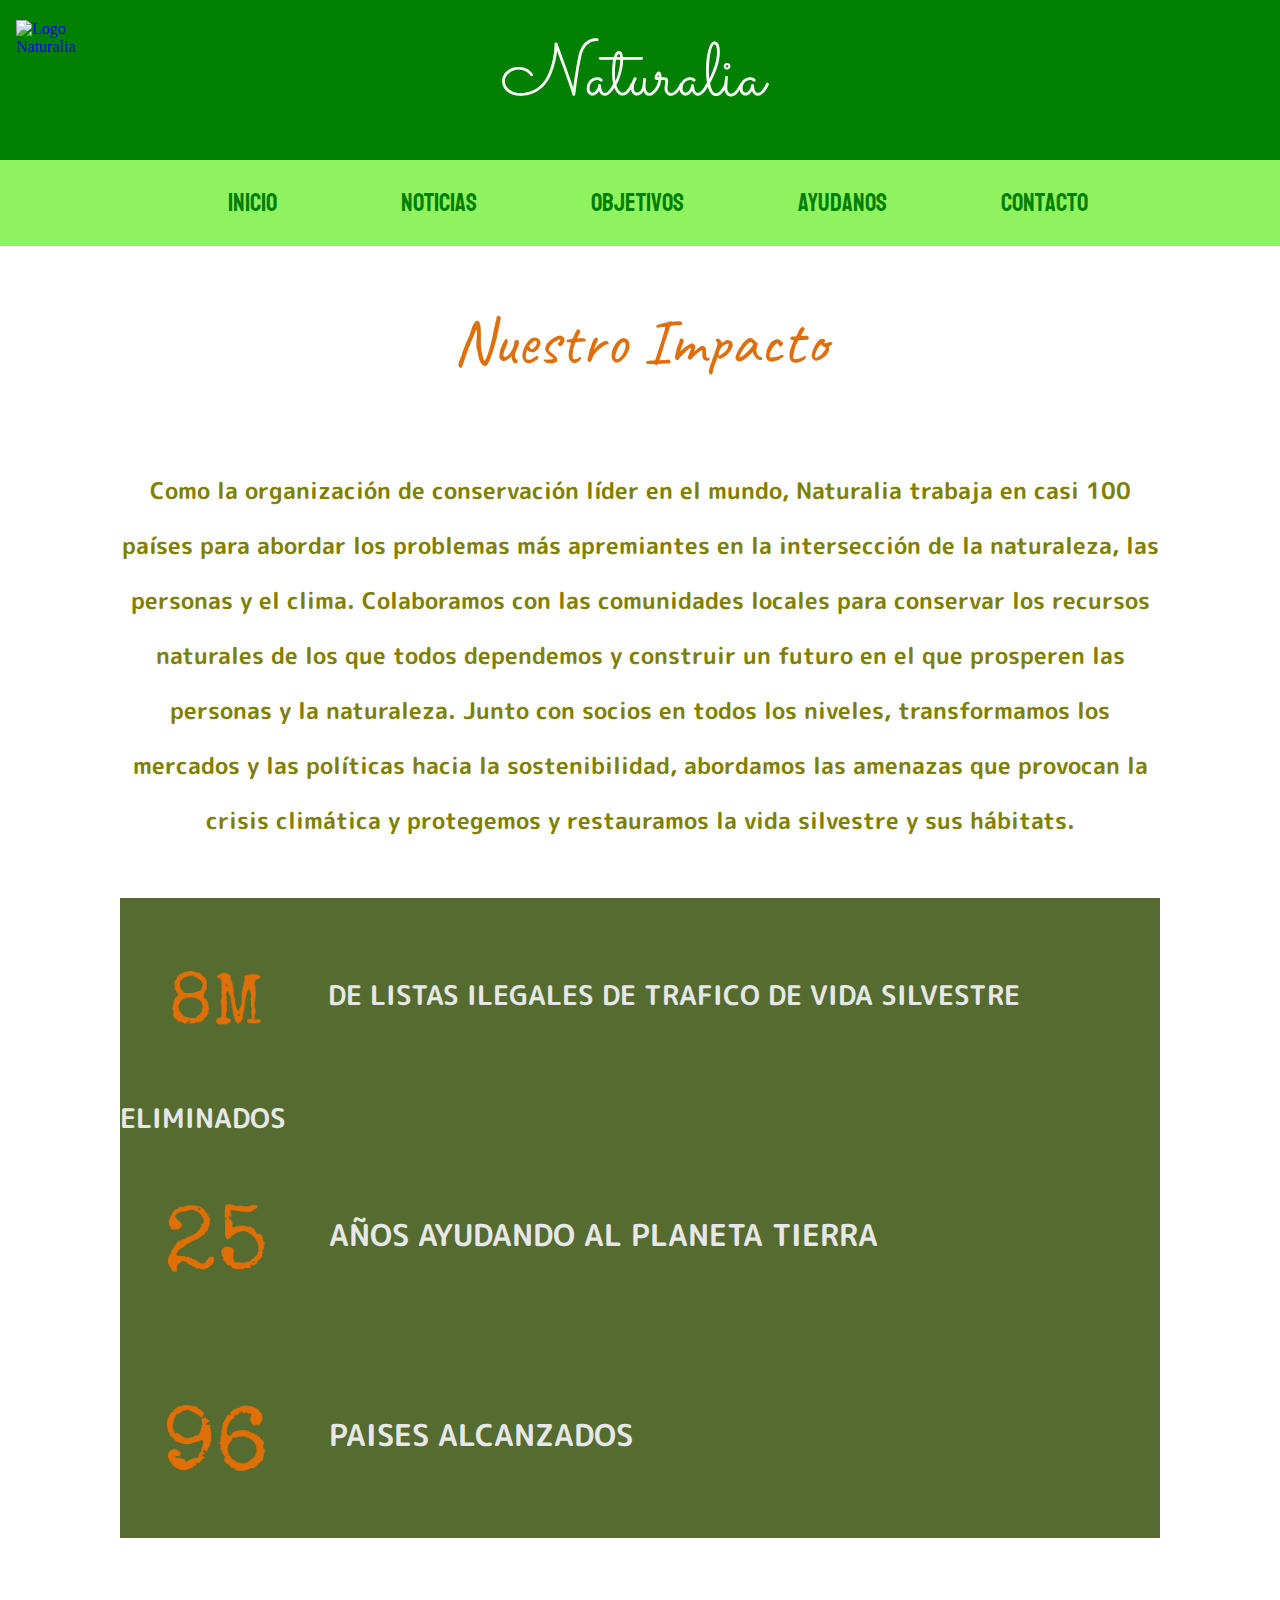
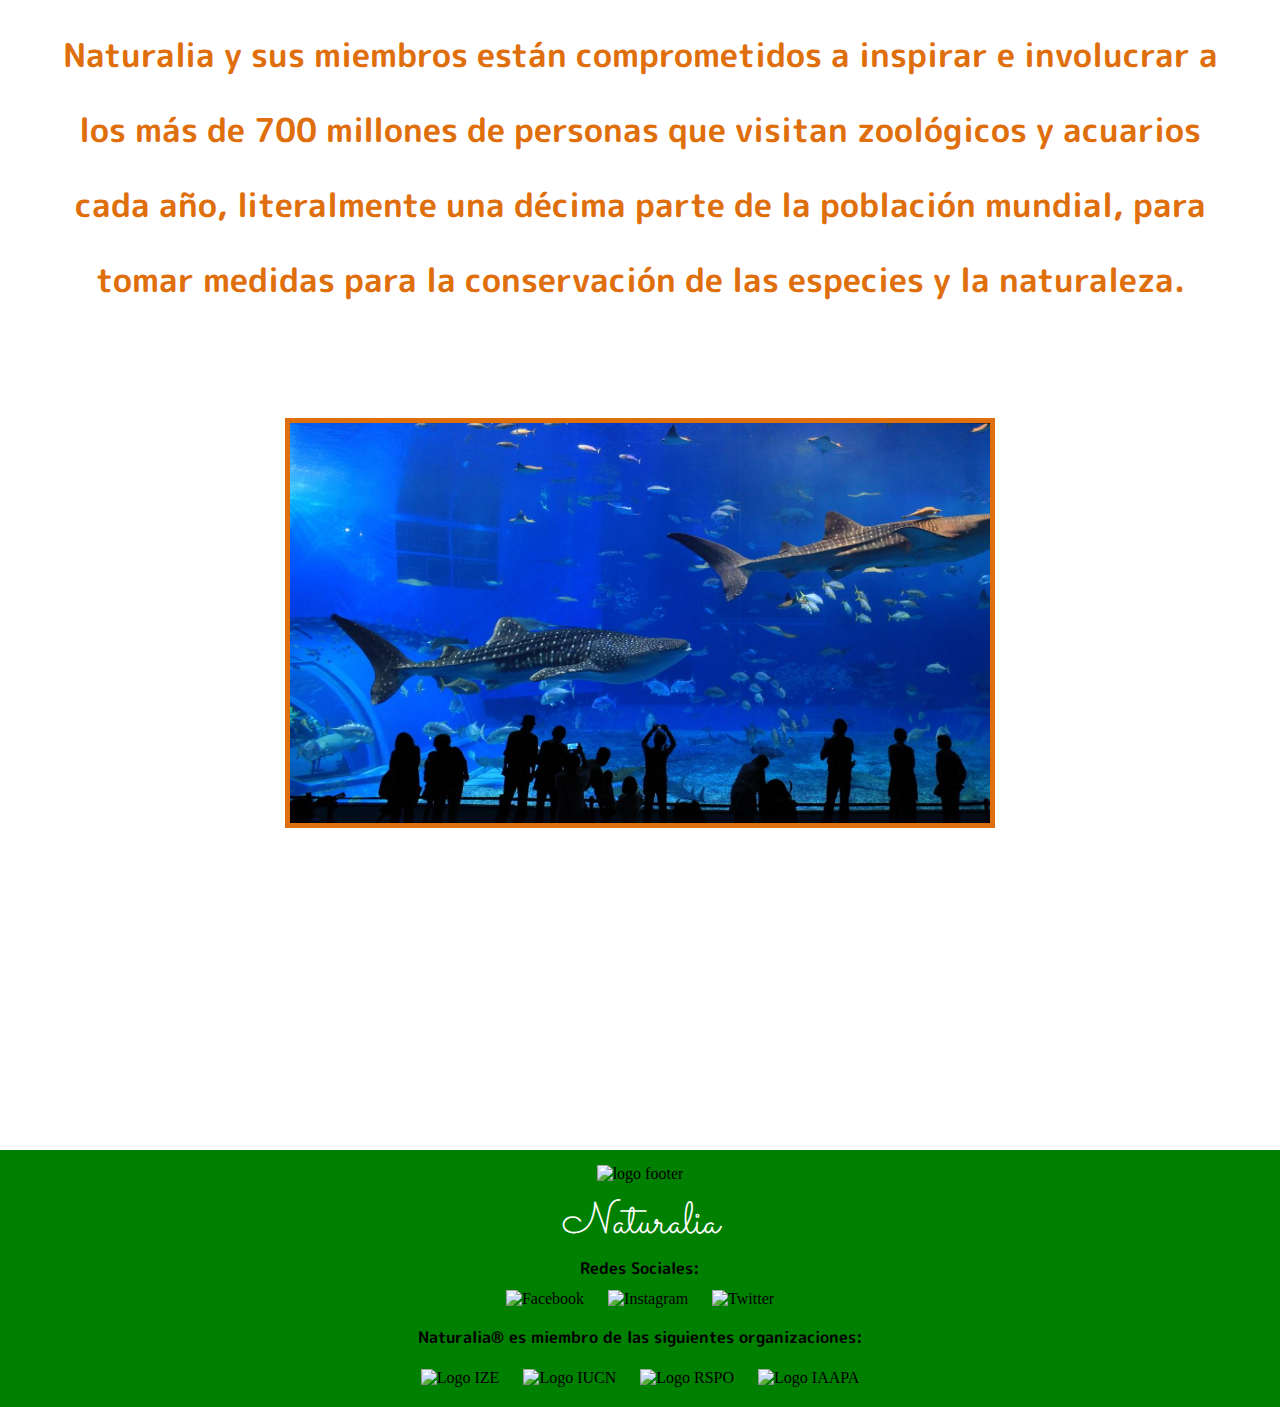
==== commit 340857d3: "Se agregaron funciones JS" ====
--- a/index.html
+++ b/index.html
@@ -9,8 +9,9 @@
     <link rel="stylesheet"href="miEstilo.css" type="text/css">
     <link rel="icon" type="image/jpg" href="Imagenes/Favicon.png">
     <link href="https://fonts.googleapis.com/css2?family=Abel&family=Caveat:wght@600&family=Koulen&family=M+PLUS+Rounded+1c:wght@300&family=Sacramento&display=swap" rel="stylesheet">
+
 </head>
-<body>
+<body id="body_index">
 <header>
     <a href="index.html"><img src="Imagenes/Logo.png" width="113" height="110" alt="Logo Naturalia" id="logo_naturalia"> </a>
     <h1 id="titulo">Naturalia</h1>
@@ -38,25 +39,29 @@
     Junto con socios en todos los niveles, transformamos los mercados y las políticas hacia la sostenibilidad, abordamos las amenazas que provocan la crisis climática y protegemos y restauramos la vida silvestre y sus hábitats.
 </p>
 <div id="tres_impactos">
-<p id="impacto1">
-  <img src="Imagenes/ochoeme.png" id="ochoeme" width="200" height="200">
- DE LISTAS ILEGALES DE TRAFICO DE VIDA SILVESTRE ELIMINADOS
-</p>
-<p id="impacto2">
-    <img src="Imagenes/veinticinco.png" id="veinticinco" width="200" height="200">
-     AÑOS AYUDANDO AL PLANETA TIERRA
-</p>
-<p id="impacto3">
-    <img src="Imagenes/noventayseis.png" id="noventayseis" width="200" height="200">
-     PAISES ALCANZADOS
-</p>
+    <p id="impacto1">
+        <img src="Imagenes/ochoeme.png" id="ochoeme" width="200" height="200">
+        DE LISTAS ILEGALES DE TRAFICO DE VIDA SILVESTRE ELIMINADOS
+    </p>
+    <p id="impacto2">
+        <img src="Imagenes/veinticinco.png" id="veinticinco" width="200" height="200">
+        AÑOS AYUDANDO AL PLANETA TIERRA
+    </p>
+    <p id="impacto3">
+        <img src="Imagenes/noventayseis.png" id="noventayseis" width="200" height="200">
+        PAISES ALCANZADOS
+    </p>
 </div>
 <div id="impacto4">
-<p>
-    Naturalia y sus miembros están comprometidos a inspirar e involucrar a los más de 700 millones de personas que visitan zoológicos y acuarios cada año, literalmente una décima parte de la población mundial, para tomar medidas para la conservación de las especies y la naturaleza.
-    <img src="Imagenes/acuario.jpg" width="700" height="400" id="acuario">
-</p>
+    <p>
+        Naturalia y sus miembros están comprometidos a inspirar e involucrar a los más de 700 millones de personas que visitan zoológicos y acuarios cada año, literalmente una décima parte de la población mundial, para tomar medidas para la conservación de las especies y la naturaleza.
+        <img src="Imagenes/acuario.jpg" width="700" height="400" id="acuario">
+    </p>
+    <canvas>
+
+    </canvas>
 </div>
+
 <footer id="footer">
 
     <div id="footer_naturalia">
@@ -71,7 +76,7 @@
 
 
 
-    <p id="organizaciones"> Naturalia® es miembro de las siguientes organizaciones:</p>
+        <p id="organizaciones"> Naturalia® es miembro de las siguientes organizaciones:</p>
         <img src="Imagenes/logo-ize.png"width="40" height="60" alt="Logo IZE" id="ize">
         <img src="Imagenes/logo-iucn.png"width="60" height="60" alt="Logo IUCN" id="iucn">
         <img src="Imagenes/logo-rspo.png"width="60" height="60" alt="Logo RSPO" id="rspo">
--- a/miEstilo.css
+++ b/miEstilo.css
@@ -56,6 +56,8 @@
     padding: 10px 10px 10px 23px;
 
 }
+
+
 #noticias_menu{
     font-family: 'Koulen', cursive;
     font-size: 25px;
@@ -84,10 +86,13 @@
     padding: 10px 0px 10px 0px;
 }
 
+#body_index{
+    background-image: url("Imagenes/fondo_blanco.jpg");
+
+}
 #impacto{
     font-family: 'Caveat', cursive;
     font-size: 65px;
-    text-align: left;
     color: #DF6F0C;
     margin-top: 55px;
     margin-bottom: 25px;
@@ -97,7 +102,7 @@
 #texto_index{
     font-family: 'M PLUS Rounded 1c', sans-serif;
 font-size: 23px ;
-    margin: 80px 60px 0px 60px;
+    margin: 80px 120px 0px 120px;
    line-height: 55px;
     text-align: center;
     color: olive;
@@ -117,6 +122,7 @@
 font-family: 'M PLUS Rounded 1c', sans-serif;
     font-size: 27px;
     font-weight: bold;
+    color: #E7E7E7FF;
 }
 
 #veinticinco{
@@ -126,6 +132,7 @@
     font-family: 'M PLUS Rounded 1c', sans-serif;
     font-size: 30px;
     font-weight: bold;
+    color: #e7e7e7;
 }
 
 #noventayseis{
@@ -136,6 +143,7 @@
     font-family: 'M PLUS Rounded 1c', sans-serif;
     font-size: 30px;
     font-weight: bold;
+    color: #E7E7E7FF;
 }
 
 #impacto4{
@@ -148,13 +156,11 @@
     font-weight: bold;
 }
 #acuario{
-    margin: 60px 0px 60px 0px;
+    margin: 100px 0px 60px 0px;
     border: 5px solid #DF6F0C;
 }
 
-#acuario:hover{
-    transform: scale(1.1);
-}
+
 
 #footer{
     background-color: green;
@@ -226,11 +232,16 @@
 
 #noticias{
     font-family: 'Caveat', cursive;
-    font-size: 60px;
+    font-size: 70px;
     text-align: center;
     padding-bottom: 50px;
     padding-top: 50px;
     color: green;
+}
+
+#body_noticias{
+    background-image: url("Imagenes/fondo_blanco.jpg");
+
 }
 
 #titulo_noticia1{
@@ -406,6 +417,11 @@
     font-weight: bold;
 }
 
+#body_objetivo{
+    background-image: url("Imagenes/fondo_blanco.jpg");
+
+}
+
 #cuerpo_objetivo{
     font-family: 'M PLUS Rounded 1c', sans-serif;
     text-align: center;
@@ -485,6 +501,425 @@
     font-size: 25px;
 }
 
+
+#titulovideo{
+    font-family: 'Caveat', cursive;
+    font-size: 75px;
+    text-align: center;
+    color: #1B8FA0;
+    margin-top: 55px;
+    margin-bottom: 25px;
+    margin-left: 15px;
+    font-weight: bold;
+}
+
+#videoyt{
+    text-align: center;
+}
+
+#video{
+    padding: 50px;
+    background-color: darkred;
+    position: center;
+    margin: 40px;
+}
+
+#titulo_celebridades{
+    font-family: 'Caveat', cursive;
+    font-size: 75px;
+    text-align: center;
+    color: #1B8FA0;
+    margin-top: 55px;
+    margin-bottom: 25px;
+    margin-left: 15px;
+    font-weight: bold;
+}
+
+.celebridadesfila1{
+    width: 1050px;
+    height: auto;
+    position: relative;
+    margin: auto;
+}
+
+.imagentexto{
+    width: 340px;
+    height: auto;
+    position: relative;
+    display: inline-block;
+    vertical-align: top;
+    overflow: hidden;
+
+}
+
+.imagencelebridad{
+
+    width: 80%;
+    height: 200px;
+    position: relative;
+    display: inline;
+    border-radius: 60%;
+    margin: 50px 30px 8px 30px;
+    border: 2px solid black;
+}
+
+.textocelebridad{
+    height: auto;
+    text-align: center;
+    font-family: 'Abel', sans-serif;
+    font-size: 20px;
+}
+
+.celebridadesfila2{
+    width: 1024px;
+    height: auto;
+    position: relative;
+    margin: auto;
+
+}
+
+.imagentexto2{
+    width: 360px;
+    height: auto;
+    position: relative;
+    display: inline-block;
+    vertical-align: top;
+    overflow: hidden;
+    margin: 20px 50px 0px 50px;
+
+}
+
+.imagencelebridad2{
+    width: 80%;
+    height: 200px;
+    position: relative;
+    display: inline;
+    border-radius: 60%;
+    margin: 50px 40px 8px 40px;
+    border: 2px solid black;
+
+}
+
+.textocelebridad2{
+    height: auto;
+    text-align: center;
+    font-family: 'Abel', sans-serif;
+    font-size: 20px;
+    margin-bottom: 90px;
+}
+
+#body_ayudanos{
+    background-image: url("Imagenes/fondo_blanco.jpg");
+
+}
+#titulo_dona{
+    font-family: 'Caveat', cursive;
+    font-size: 75px;
+    text-align: center;
+    color: #8E44AD;
+    margin-top: 35px;
+    margin-bottom: 75px;
+    margin-left: 15px;
+    font-weight: bold;
+}
+
+#texto_donaciones{
+font-family: 'Abel', sans-serif;
+    font-size: 40px;
+    line-height: 80px;
+    margin: 0px 25px 50px 55px;
+    text-align: justify;
+}
+
+#mujer_mundo{
+float: right;
+    margin: 30px 55px 0px 40px;
+box-shadow: 2px 2px 4px black ;
+}
+#titulo_form_donacion{
+    font-family: 'Abel', sans-serif;
+    font-size: 50px;
+    color: #8E44AD;
+    margin-top: 30px;
+}
+#donaciones{
+    text-align: center;
+    background-color: #D2B4DE;
+    font-family: 'M PLUS Rounded 1c', sans-serif;
+    font-size: 20px;
+    font-weight: bold;
+}
+
+.tarjeta{
+    width: 250px;
+    height: 30px;
+    border-radius:.3em;
+    font-size: 15px;
+}
+
+.tarjeta_cod{
+    height: 30px;
+    border-radius:.3em;
+    width: 150px;
+    font-size: 14px;
+}
+
+
+#boton_donar{
+    box-shadow: 0 8px 16px 0 rgba(0,0,0,0.2), 0 6px 20px 0 rgba(0,0,0,0.19);
+    cursor: pointer;
+    padding: 5px 10px 5px 10px;
+    font-size: 20px;
+    font-family: 'M PLUS Rounded 1c', sans-serif;
+    font-weight: bold;
+    background-color: #8E44AD;
+    border-radius: 6px;
+    margin-bottom: 45px;
+    -webkit-transition-duration: 0.4s;
+    transition-duration: 0.4s;
+}
+
+#boton_donar:hover{
+    background-color: mediumpurple; /* Green */
+    color: black;
+}
+
+/*.modalContainer-donar {
+    display: none;
+    position: fixed;
+    padding-top: 100px;
+    left: 0;
+    top: 0;
+    width: 100%;
+    height: 100%;
+    overflow: auto;
+    background-color: rgb(0,0,0);
+    background-color: rgba(0,0,0,0.4);
+}
+
+.modalContainer-donar .modal-content {
+    background-color: #fefefe;
+    margin: auto;
+    padding: 20px;
+    border: 1px solid lightgray;
+    border-top: 10px solid #8E44AD;
+    width: 60%;
+}
+
+#gracias-donar{
+    margin-bottom: 30px;
+    font-size: 30px;
+}
+
+.modalContainer-donar .close {
+    color: #aaaaaa;
+    float: right;
+    font-size: 35px;
+    font-weight: bold;
+}
+
+.modalContainer-donar .close:hover {
+    color: #000;
+    text-decoration: none;
+    cursor: pointer;
+}
+*/
+
+
+
+#titulo_merch{
+    font-family: 'Caveat', cursive;
+    font-size: 75px;
+    text-align: center;
+    color: #8E44AD;
+    margin-top: 35px;
+    margin-bottom: 75px;
+    margin-left: 15px;
+    font-weight: bold;
+}
+.merchandising li {
+    display: inline-block;
+    text-align: center;
+    font-family: 'M PLUS Rounded 1c', sans-serif;
+    font-size: 20px;
+    color: green;
+    font-weight: bold;
+}
+
+.merchandising input[type="checkbox"][id^="cb"] { /*HACE INVISIBLES LOS CASILLEROS*/
+    display: none;
+}
+
+.merchandising label {
+    border: 1px solid transparent;
+    padding: 10px;
+    display: block;
+    position: relative;
+    margin: 10px;
+    cursor: pointer;
+
+}
+
+.merchandising label::before {
+    background-color: white;
+    color: white;
+    content: " ";
+    display: block;
+    border-radius: 50%;
+    border: 1px solid grey;
+    position: absolute;
+    top: -5px;
+    left: -5px;
+    width: 25px;
+    height: 25px;
+    text-align: center;
+    line-height: 28px;
+    transition-duration: 0.4s;
+    transform: scale(0);
+}
+
+.merchandising label img {
+    height: 100px;
+    width: 100px;
+    transition-duration: 0.2s;
+    transform-origin: 50% 50%;
+}
+
+.merchandising :checked+label {
+    border-color: transparent;
+}
+
+.merchandising :checked+label::before {
+    content: "✓";
+    background-color: #8EF35E;
+    transform: scale(1);
+}
+
+.merchandising:checked+label img {
+    transform: scale(0.9);
+    box-shadow: 0 0 8px #333;
+
+}
+.merch_img_size {
+    width:200px !important;
+    height:200px !important;
+    align-content: center;
+    margin: 0px 35px 0px 35px;
+    border: 3px solid green;
+}
+#div_merch{
+    text-align: center;
+    margin-bottom: 180px;
+    margin-top: 40px;
+}
+#boton_comprar{
+    box-shadow: 0 8px 16px 0 rgba(0,0,0,0.2), 0 6px 20px 0 rgba(0,0,0,0.19);
+    background-color: green;
+    cursor: pointer;
+    font-size: 28px;
+    font-family: 'M PLUS Rounded 1c', sans-serif;
+    font-weight: bold;
+    border-radius: 6px;
+    margin-top: 70px;
+    -webkit-transition-duration: 0.4s;
+    transition-duration: 0.4s;
+    padding: 5px 10px 5px 10px;
+}
+#boton_comprar:hover{
+    background-color: #5eab3e; /* Green */
+    color: black;
+}
+
+
+#titulo_contacto{
+    font-family: 'Caveat', cursive;
+    font-size: 75px;
+    text-align: center;
+    color: #9D0C02;
+    margin-top: 35px;
+    margin-bottom: 25px;
+    margin-left: 15px;
+    font-weight: bold;
+}
+
+#body_contacto{
+    background-image: url("Imagenes/fondo_blanco.jpg");
+}
+
+#completar{
+    margin:10px 0;
+    padding-bottom:10px;
+    width:180px;
+    color:#9D0C02;
+    border-bottom:3px solid #9D0C02;
+    font-family: 'M PLUS Rounded 1c', sans-serif;
+    font-weight: bold;
+}
+input.input_contacto{
+    width:100%;
+    padding:10px;
+    box-sizing:border-box;
+    background:none;
+    outline:none;
+    resize:none;
+    border:0;
+    font-family:'Montserrat',sans-serif;
+    transition:all .3s;
+    border-bottom:2px solid #9D0C02;
+}
+input.input_contacto:focus{
+    border-bottom:2px solid #78788c;
+}
+#form_contacto{
+    width:340px;
+    height:440px;
+    background:#FCEAE9;
+    border-radius:8px;
+    box-shadow:0 0 40px -10px #000;
+    margin:calc(50vh - 220px) auto;
+    padding:20px 30px;
+    max-width:calc(100vw - 40px);
+    box-sizing:border-box;
+    font-family:'Montserrat',sans-serif;
+    position:relative
+}
+button.boton_contacto {
+    float:right;
+    padding:8px 12px;
+    margin-top: 50px;
+    font-family:'Montserrat',sans-serif;
+    border:2px solid #78788c;
+    background:0;
+    color:#5a5a6e;
+    cursor:pointer;
+    transition:all .3s;
+}
+button.boton_contacto:hover{
+    background:#9D0C02;
+    color:#fff}
+
+#yaguarete{
+    float: right;
+    margin-top: 75px;
+}
+
+#delfin{
+    float: left;
+    margin-top: 120px;
+}
+
+
+/* MODALES*/
+#modal_donar{
+
+}
+
+/*ERRORES*/
+
+#cont_error{
+    color: red;
+
+}
 
 html, body, div, span, applet, object, iframe,
 h1, h2, h3, h4, h5, h6, p, blockquote, pre,
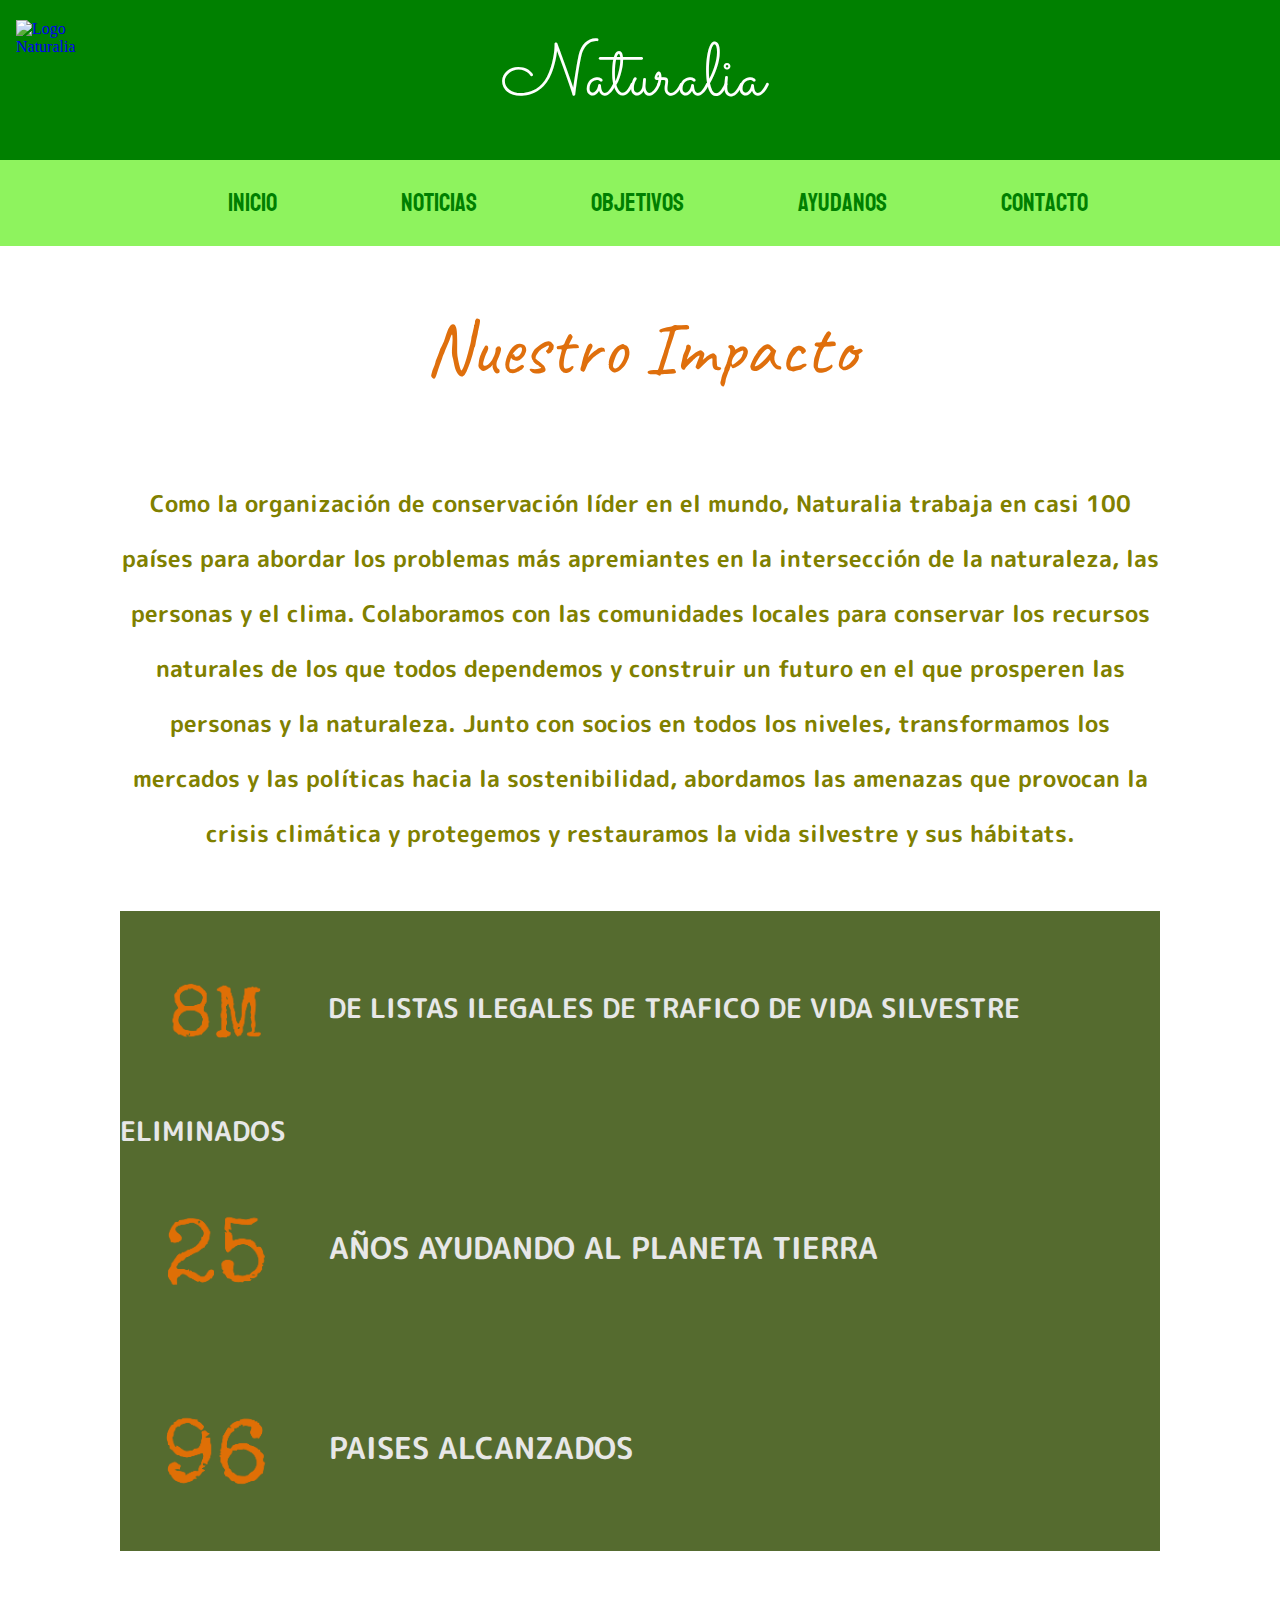
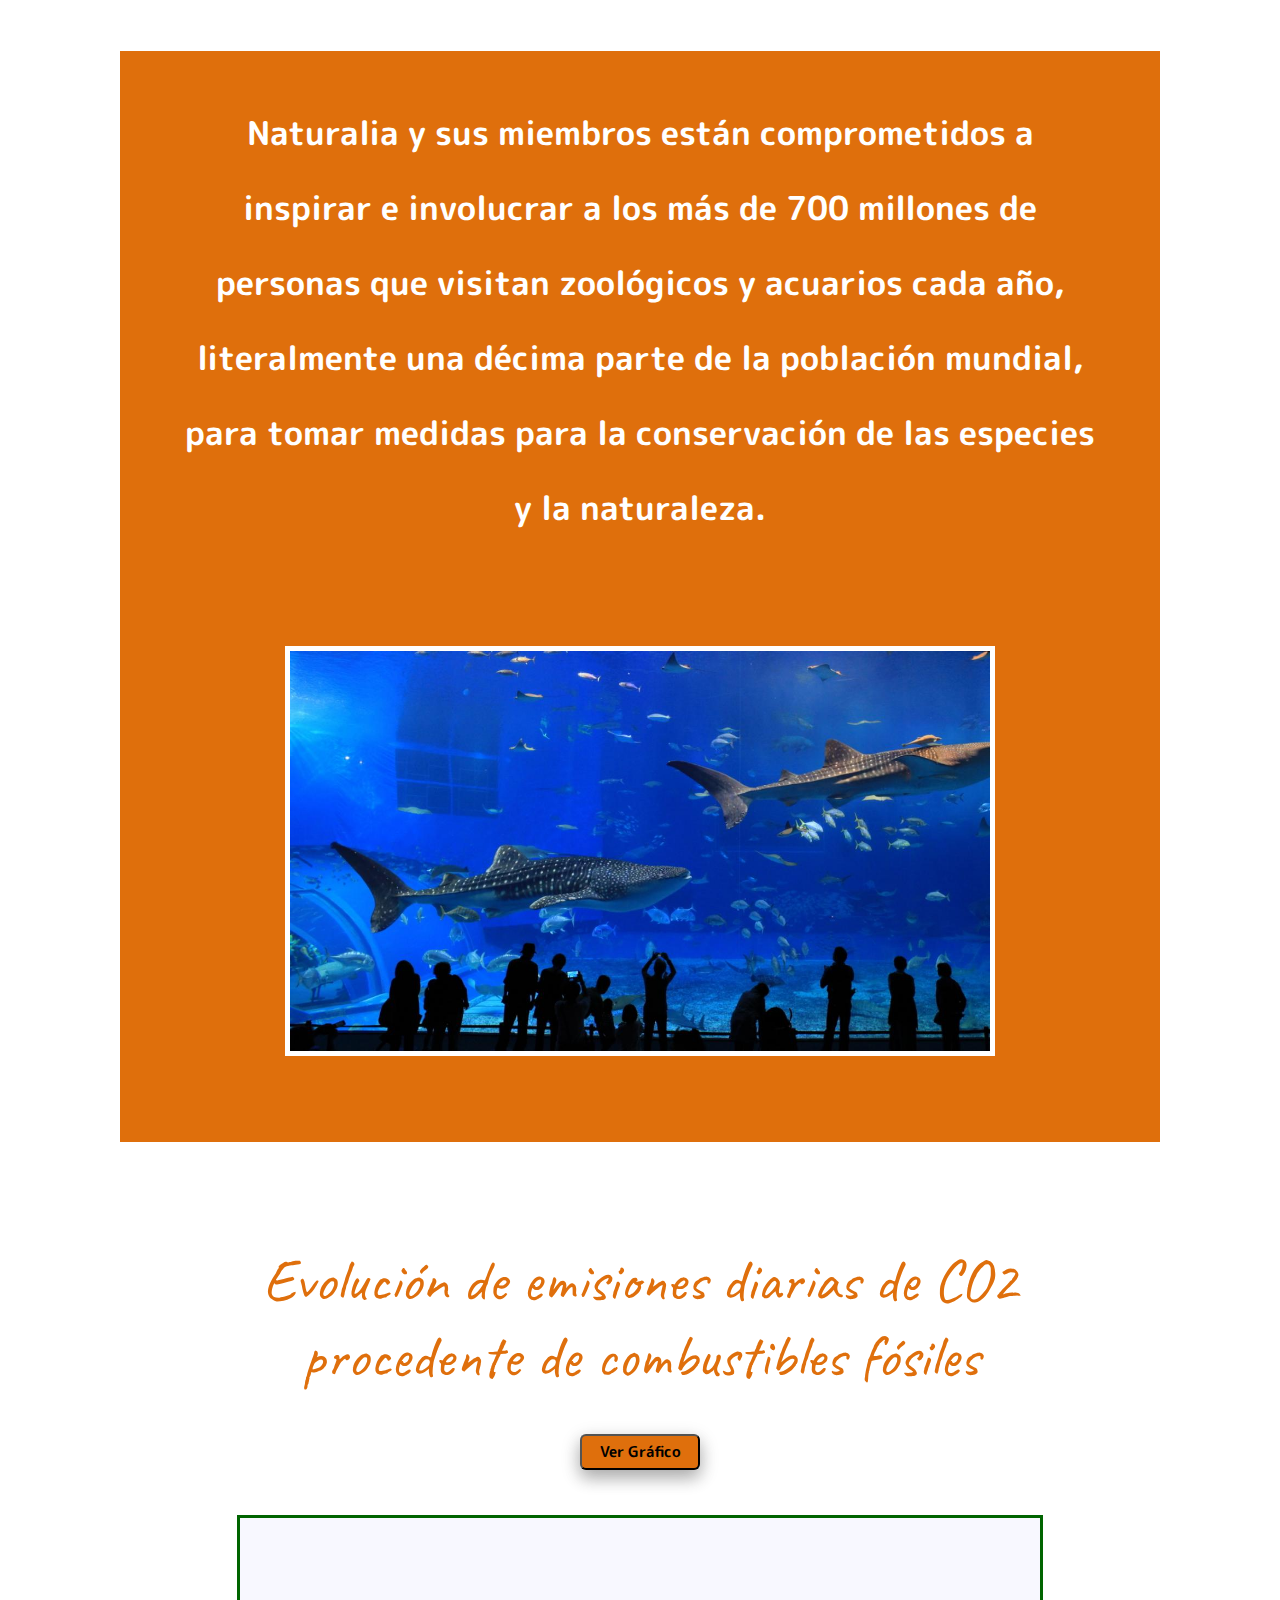
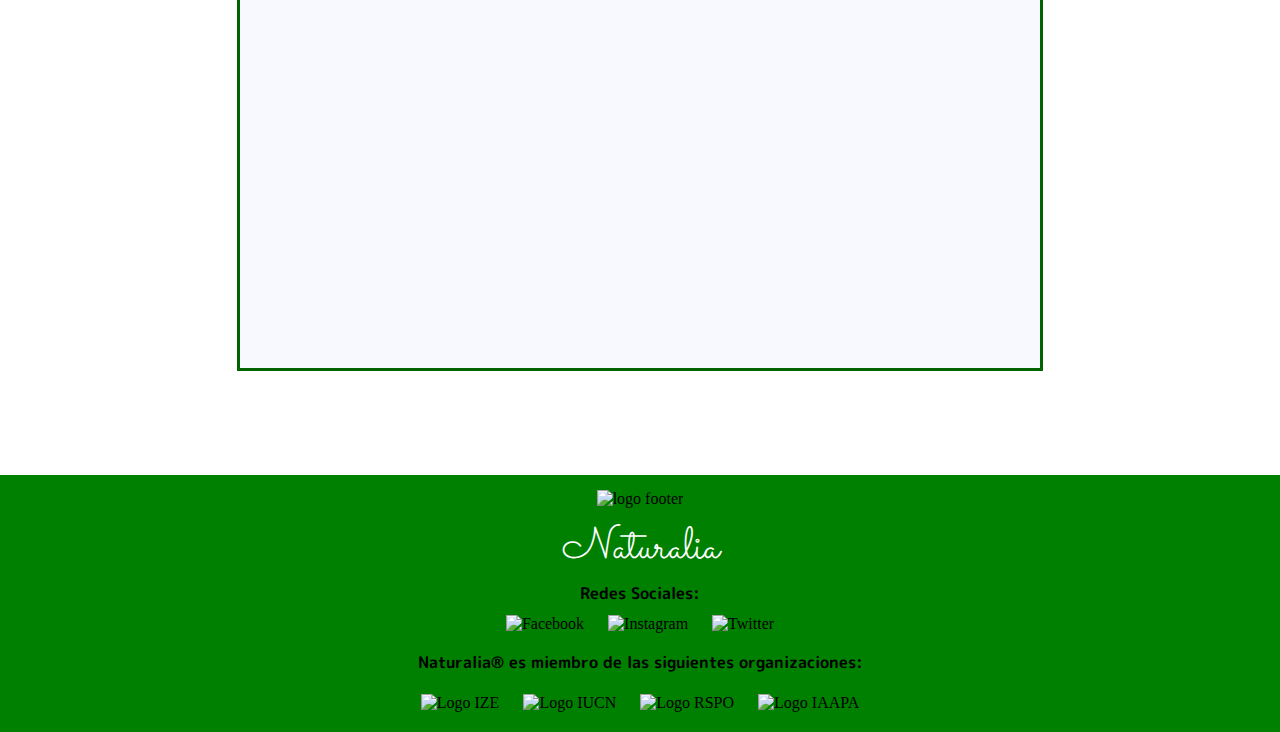
==== commit 7d072f10: "Se termino de graficar canvas y se hicieron retoques de estilo, y minimos cambios de funciones" ====
--- a/index.html
+++ b/index.html
@@ -9,9 +9,10 @@
     <link rel="stylesheet"href="miEstilo.css" type="text/css">
     <link rel="icon" type="image/jpg" href="Imagenes/Favicon.png">
     <link href="https://fonts.googleapis.com/css2?family=Abel&family=Caveat:wght@600&family=Koulen&family=M+PLUS+Rounded+1c:wght@300&family=Sacramento&display=swap" rel="stylesheet">
+    <script src="misFunciones.js" type="text/javascript"></script>
 
 </head>
-<body id="body_index">
+<body id="body_index" >
 <header>
     <a href="index.html"><img src="Imagenes/Logo.png" width="113" height="110" alt="Logo Naturalia" id="logo_naturalia"> </a>
     <h1 id="titulo">Naturalia</h1>
@@ -40,27 +41,39 @@
 </p>
 <div id="tres_impactos">
     <p id="impacto1">
-        <img src="Imagenes/ochoeme.png" id="ochoeme" width="200" height="200">
+        <img src="Imagenes/ochoeme.png" id="ochoeme" width="200" height="200" alt="impacto1">
         DE LISTAS ILEGALES DE TRAFICO DE VIDA SILVESTRE ELIMINADOS
     </p>
     <p id="impacto2">
-        <img src="Imagenes/veinticinco.png" id="veinticinco" width="200" height="200">
+        <img src="Imagenes/veinticinco.png" id="veinticinco" width="200" height="200" alt="impacto2">
         AÑOS AYUDANDO AL PLANETA TIERRA
     </p>
     <p id="impacto3">
-        <img src="Imagenes/noventayseis.png" id="noventayseis" width="200" height="200">
+        <img src="Imagenes/noventayseis.png" id="noventayseis" width="200" height="200" alt="impacto3">
         PAISES ALCANZADOS
     </p>
 </div>
 <div id="impacto4">
     <p>
-        Naturalia y sus miembros están comprometidos a inspirar e involucrar a los más de 700 millones de personas que visitan zoológicos y acuarios cada año, literalmente una décima parte de la población mundial, para tomar medidas para la conservación de las especies y la naturaleza.
-        <img src="Imagenes/acuario.jpg" width="700" height="400" id="acuario">
+        Naturalia y sus miembros están comprometidos a inspirar e involucrar a los más de 700 millones de personas que visitan zoológicos y acuarios cada año, literalmente una décima parte de la
+        población mundial, para tomar medidas para la conservación de las especies y la naturaleza.
+        <img src="Imagenes/acuario.jpg" width="700" height="400" id="acuario" alt="acuario">
     </p>
-    <canvas>
+</div>
 
-    </canvas>
+
+<div id="div_canvas">
+
+<h1 id="titulo_grafico">Evolución de emisiones diarias de CO2 procedente de combustibles fósiles</h1>
+<p>
+<button type="button" id="boton_ver_grafico" onclick="dibujarGrafico()">Ver Gráfico</button>
+</p>
+<canvas width="800px" height="450px" id="canvas">
+
+    Tu navegador no soporta el tag de HTML5 de "canvas"
+</canvas>
 </div>
+
 
 <footer id="footer">
 
--- a/miEstilo.css
+++ b/miEstilo.css
@@ -92,7 +92,7 @@
 }
 #impacto{
     font-family: 'Caveat', cursive;
-    font-size: 65px;
+    font-size: 75px;
     color: #DF6F0C;
     margin-top: 55px;
     margin-bottom: 25px;
@@ -149,18 +149,45 @@
 #impacto4{
     font-family: 'M PLUS Rounded 1c', sans-serif;
     font-size: 33px ;
-    margin: 80px 60px 60px 60px;
+    margin: 100px 120px 60px 120px;
     line-height: 75px;
     text-align: center;
-    color: #DF6F0C;
-    font-weight: bold;
+    color: white;
+    font-weight: bold;
+    background-color: #DF6F0C;
+    padding: 45px 60px 0px 60px;
 }
 #acuario{
     margin: 100px 0px 60px 0px;
-    border: 5px solid #DF6F0C;
-}
-
-
+    border: 5px solid white;
+}
+#titulo_grafico{
+    font-family: 'Caveat', cursive;
+    font-size: 60px;
+    color: #DF6F0C;
+    text-align: center;
+    margin: 50px 200px 40px 200px;
+
+}
+#boton_ver_grafico{
+    box-shadow: 0 8px 16px 0 rgba(0,0,0,0.2), 0 6px 20px 0 rgba(0,0,0,0.19);
+    cursor: pointer;
+    padding: 5px 10px 5px 10px;
+    font-size: 15px;
+    width: 120px;
+    font-family: 'M PLUS Rounded 1c', sans-serif;
+    font-weight: bold;
+    background-color: #DF6F0C;
+    border-radius: 6px;
+    margin-bottom: 45px;
+    -webkit-transition-duration: 0.4s;
+    transition-duration: 0.4s;
+}
+
+#boton_ver_grafico:hover{
+    background-color: #ffb070; /* Green */
+    color: black;
+}
 
 #footer{
     background-color: green;
@@ -683,47 +710,6 @@
     background-color: mediumpurple; /* Green */
     color: black;
 }
-
-/*.modalContainer-donar {
-    display: none;
-    position: fixed;
-    padding-top: 100px;
-    left: 0;
-    top: 0;
-    width: 100%;
-    height: 100%;
-    overflow: auto;
-    background-color: rgb(0,0,0);
-    background-color: rgba(0,0,0,0.4);
-}
-
-.modalContainer-donar .modal-content {
-    background-color: #fefefe;
-    margin: auto;
-    padding: 20px;
-    border: 1px solid lightgray;
-    border-top: 10px solid #8E44AD;
-    width: 60%;
-}
-
-#gracias-donar{
-    margin-bottom: 30px;
-    font-size: 30px;
-}
-
-.modalContainer-donar .close {
-    color: #aaaaaa;
-    float: right;
-    font-size: 35px;
-    font-weight: bold;
-}
-
-.modalContainer-donar .close:hover {
-    color: #000;
-    text-decoration: none;
-    cursor: pointer;
-}
-*/
 
 
 
@@ -816,7 +802,7 @@
     box-shadow: 0 8px 16px 0 rgba(0,0,0,0.2), 0 6px 20px 0 rgba(0,0,0,0.19);
     background-color: green;
     cursor: pointer;
-    font-size: 28px;
+    font-size: 25px;
     font-family: 'M PLUS Rounded 1c', sans-serif;
     font-weight: bold;
     border-radius: 6px;
@@ -825,6 +811,19 @@
     transition-duration: 0.4s;
     padding: 5px 10px 5px 10px;
 }
+
+#total_estilo{
+    font-size: 20px;
+    font-family: 'M PLUS Rounded 1c', sans-serif;
+    font-weight: bold;
+}
+#input_total{
+    border-radius:.3em;
+    font-size: 17px;
+    width: 40px;
+    height: 20px;
+}
+
 #boton_comprar:hover{
     background-color: #5eab3e; /* Green */
     color: black;
@@ -872,7 +871,7 @@
 }
 #form_contacto{
     width:340px;
-    height:440px;
+    height:500px;
     background:#FCEAE9;
     border-radius:8px;
     box-shadow:0 0 40px -10px #000;
@@ -886,7 +885,7 @@
 button.boton_contacto {
     float:right;
     padding:8px 12px;
-    margin-top: 50px;
+    margin-top: 40px;
     font-family:'Montserrat',sans-serif;
     border:2px solid #78788c;
     background:0;
@@ -916,10 +915,29 @@
 
 /*ERRORES*/
 
-#cont_error{
-    color: red;
-
-}
+.rojo_error{
+    color: #ee0101;
+    font-size: 13px;
+    display: none;
+}
+
+.rojo_error_compra{
+    color: #ee0101;
+    font-size: 20px;
+    display: none;
+    margin-top: 20px;
+}
+#canvas{
+    background-color: ghostwhite;
+    border: 3px solid darkgreen;
+
+}
+#div_canvas{
+
+    text-align: center;
+    margin: 100px 0px 100px 0px;
+}
+
 
 html, body, div, span, applet, object, iframe,
 h1, h2, h3, h4, h5, h6, p, blockquote, pre,
